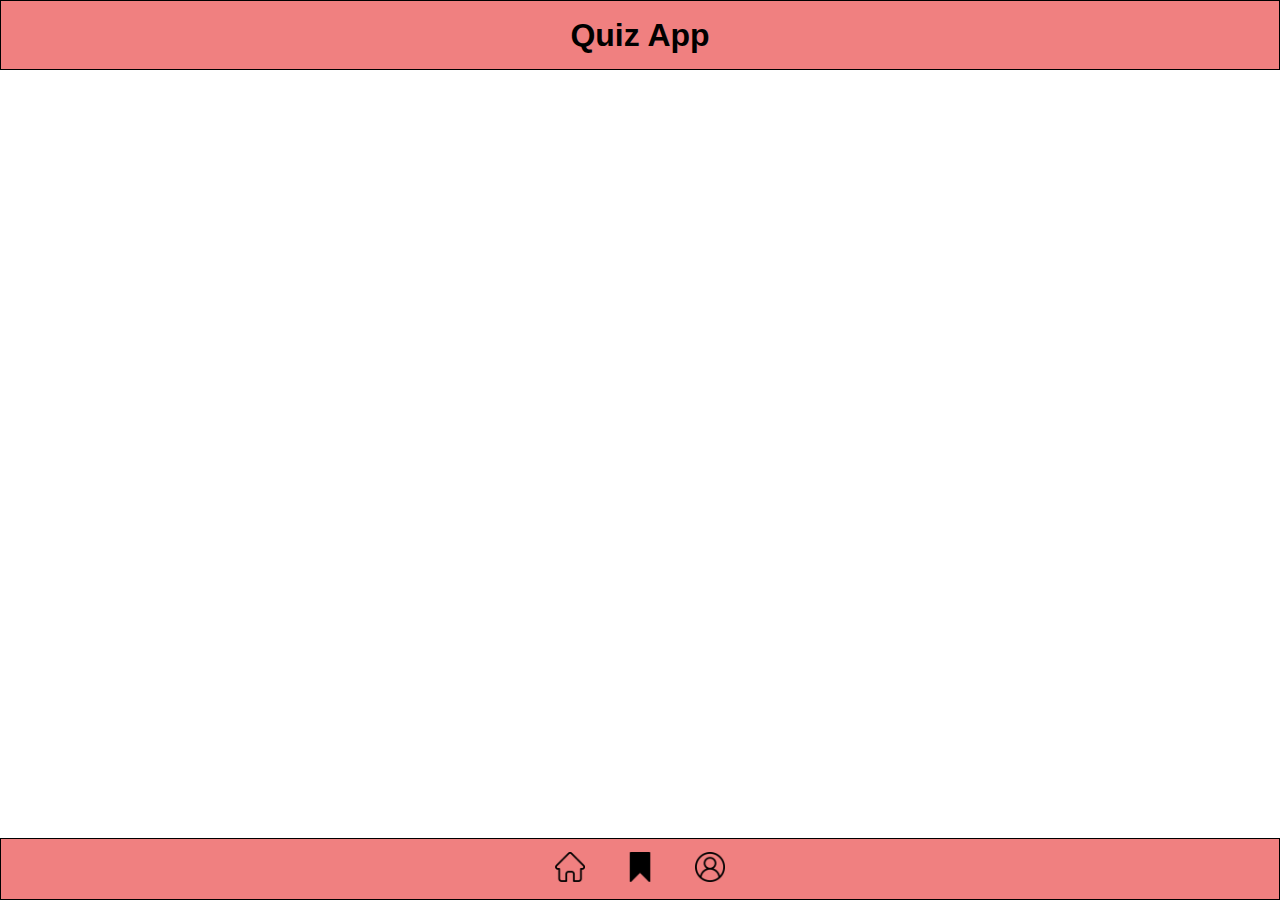
==== bookmarks.html @ 43727025 "updated bookmark-page and linked it to home-page" ====
<!DOCTYPE html>
<html lang="en">
  <head>
    <meta charset="UTF-8" />
    <meta name="viewport" content="width=device-width, initial-scale=1.0" />
    <title>Quiz App: Bookmarks</title>
    <link rel="stylesheet" href="styles.css" />
  </head>

  <body>
    <header>
      <h1>Quiz App</h1>
    </header>

    <main role="main">
      <!----------- BOOKMARKED QUESTION CARDS CONTAINER ----------->
      <section class="question-container">
        <!----------- BOOKMARKED QUESTION CARDS LIST ----------->
        <ul class="cards">
          <!-- Hier sollen die bookmarks hinzugefügt werden -->
        </ul>
      </section>
    </main>

    <footer class="footer" role="footer">
      <nav class="footer-nav" role="navigation">
        <ul>
          <li>
            <a href="index.html">
              <img
                src="./img/home.png"
                alt="home icon"
                role="home"
                aria-label="switch to home"
            /></a>
          </li>
          <li>
            <a href="bookmarks.html">
              <img
                src="./img/bookmark_filled.png"
                alt="bookmark icon"
                role="bookmarks"
            /></a>
          </li>
          <li>
            <a href="profile.html">
              <img
                src="./img/profile.png"
                alt="profile icon"
                role="profile"
                aria-label="switch to profile"
            /></a>
          </li>
        </ul>
      </nav>
    </footer>
  </body>
</html>
---- styles.css ----
@import "/global.css";
@import "/components/header.css";
@import "/components/navigation.css";
@import "/components/button.css";
@import "/components/card.css";
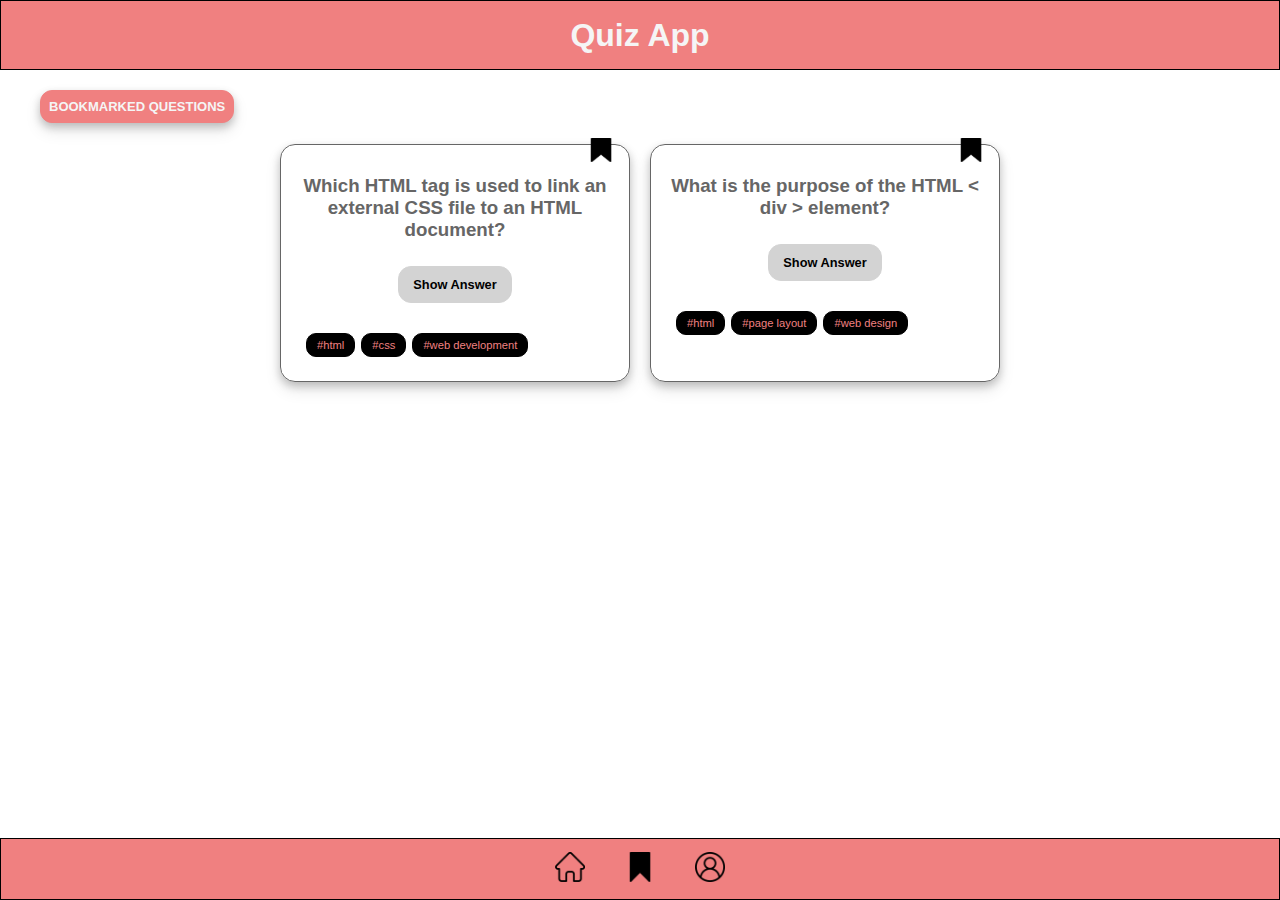
==== commit 8cd59017: "updated whole app" ====
--- a/bookmarks.html
+++ b/bookmarks.html
@@ -3,7 +3,7 @@
   <head>
     <meta charset="UTF-8" />
     <meta name="viewport" content="width=device-width, initial-scale=1.0" />
-    <title>Quiz App: Bookmarks</title>
+    <title>Quiz App | Bookmarks</title>
     <link rel="stylesheet" href="styles.css" />
   </head>
 
@@ -13,11 +13,65 @@
     </header>
 
     <main role="main">
+      <div class="h2-container">
+        <h2>BOOKMARKED QUESTIONS</h2>
+      </div>
+
       <!----------- BOOKMARKED QUESTION CARDS CONTAINER ----------->
       <section class="question-container">
         <!----------- BOOKMARKED QUESTION CARDS LIST ----------->
         <ul class="cards">
-          <!-- Hier sollen die bookmarks hinzugefügt werden -->
+          <!-- BOOKMARKED CARD 1 -->
+          <li class="card">
+            <button class="bookmark" aria-label="bookmark this question">
+              <img src="./img/bookmark_filled.png" alt="bookmark icon" />
+            </button>
+
+            <h3 class="card-question">
+              Which HTML tag is used to link an external CSS file to an HTML
+              document?
+            </h3>
+            <button
+              class="button button--show-answer"
+              role="button"
+              aria-label="Show Answer"
+            >
+              Show Answer
+            </button>
+            <p class="card-answer">< link ></p>
+            <ul class="categories">
+              <li>#html</li>
+              <li>#css</li>
+              <li>#web development</li>
+            </ul>
+          </li>
+
+          <!-- BOOKMARKED CARD 2 -->
+          <li class="card">
+            <button class="bookmark" aria-label="bookmark this question">
+              <img src="./img/bookmark_filled.png" alt="bookmark icon" />
+            </button>
+
+            <h3 class="card-question">
+              What is the purpose of the HTML < div > element?
+            </h3>
+            <button
+              class="button button--show-answer"
+              role="button"
+              aria-label="Show Answer"
+            >
+              Show Answer
+            </button>
+            <p class="card-answer">
+              It is a container element used to group and style content
+              together.
+            </p>
+            <ul class="categories">
+              <li>#html</li>
+              <li>#page layout</li>
+              <li>#web design</li>
+            </ul>
+          </li>
         </ul>
       </section>
     </main>
--- a/styles.css
+++ b/styles.css
@@ -3,3 +3,4 @@
 @import "/components/navigation.css";
 @import "/components/button.css";
 @import "/components/card.css";
+@import "/components/profile.css";
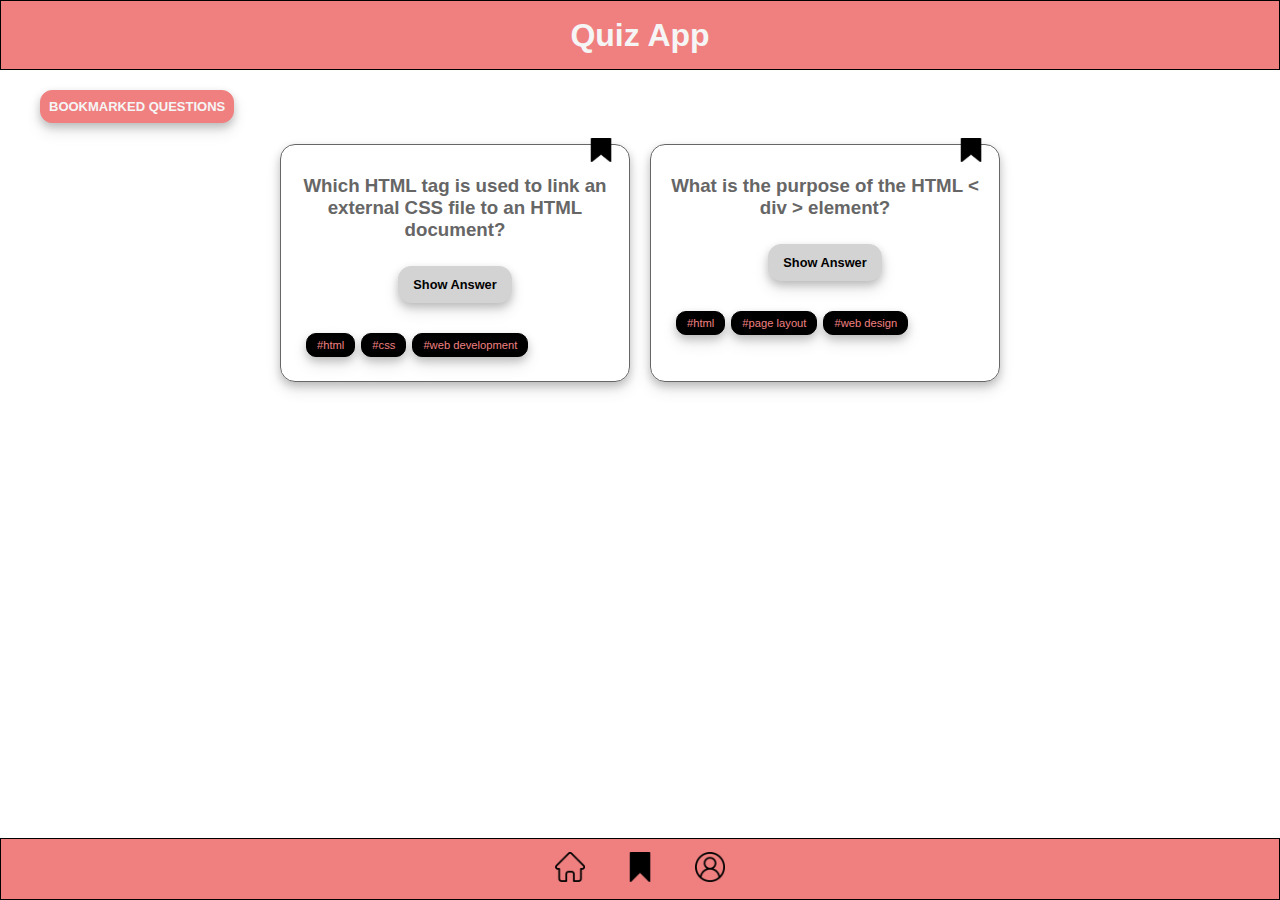
==== commit 402aecd3: "added f*ckng dark mode-function" ====
--- a/bookmarks.html
+++ b/bookmarks.html
@@ -5,9 +5,10 @@
     <meta name="viewport" content="width=device-width, initial-scale=1.0" />
     <title>Quiz App | Bookmarks</title>
     <link rel="stylesheet" href="styles.css" />
+    <script src="./index.js" defer></script>
   </head>
 
-  <body>
+  <body data-js="body">
     <header>
       <h1>Quiz App</h1>
     </header>
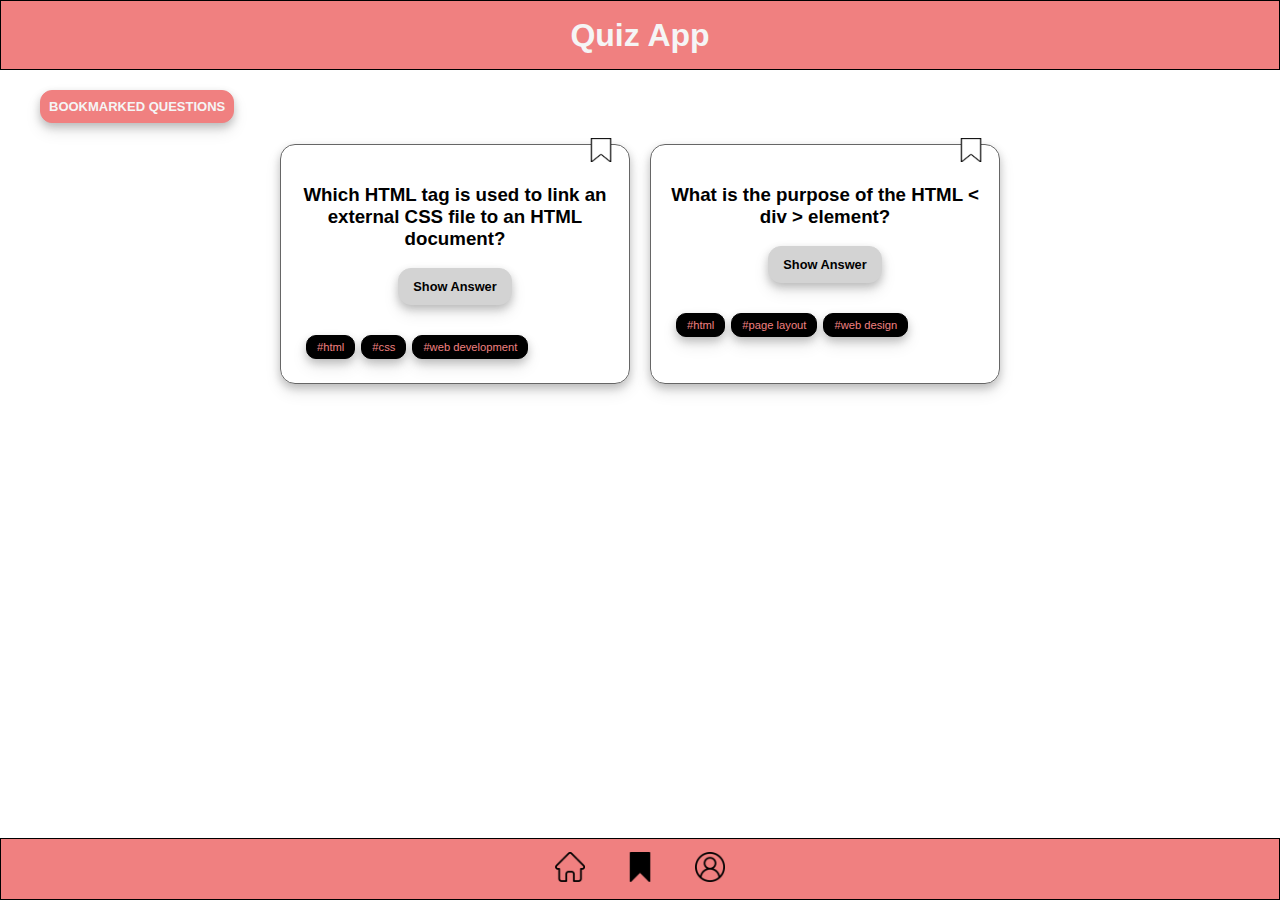
==== commit 9c2c3426: "added js function to bookmark icon" ====
--- a/bookmarks.html
+++ b/bookmarks.html
@@ -25,7 +25,12 @@
           <!-- BOOKMARKED CARD 1 -->
           <li class="card">
             <button class="bookmark" aria-label="bookmark this question">
-              <img src="./img/bookmark_filled.png" alt="bookmark icon" />
+              <img
+                src="./img/bookmark.png"
+                alt="bookmark icon"
+                class="bookmark-icon"
+                data-js="bookmark-icon"
+              />
             </button>
 
             <h3 class="card-question">
@@ -50,7 +55,12 @@
           <!-- BOOKMARKED CARD 2 -->
           <li class="card">
             <button class="bookmark" aria-label="bookmark this question">
-              <img src="./img/bookmark_filled.png" alt="bookmark icon" />
+              <img
+                src="./img/bookmark.png"
+                alt="bookmark icon"
+                class="bookmark-icon"
+                data-js="bookmark-icon"
+              />
             </button>
 
             <h3 class="card-question">
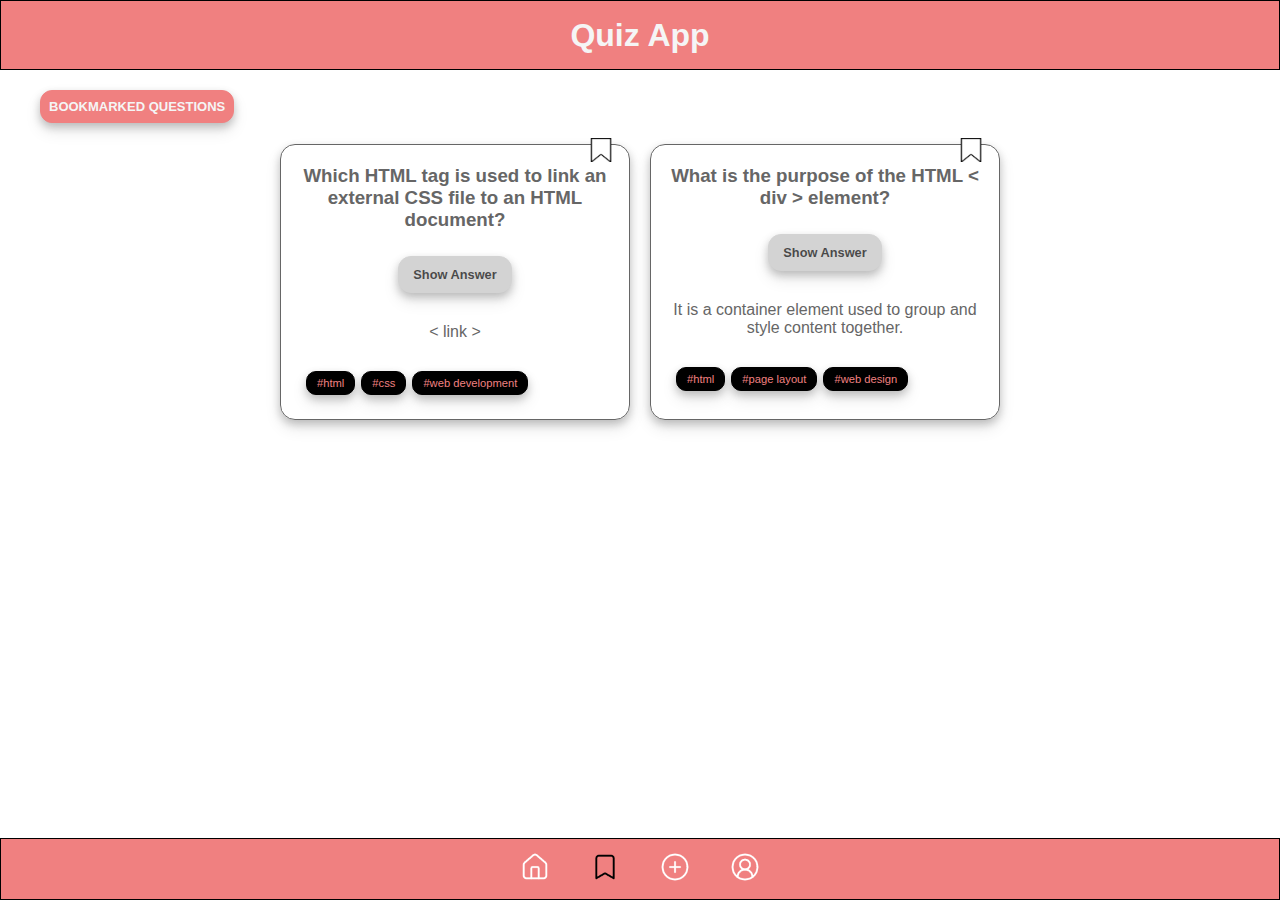
==== commit 6e17d69c: "added form.html w/ css w/o js" ====
--- a/bookmarks.html
+++ b/bookmarks.html
@@ -93,7 +93,7 @@
           <li>
             <a href="index.html">
               <img
-                src="./img/home.png"
+                src="./img/home_white.png"
                 alt="home icon"
                 role="home"
                 aria-label="switch to home"
@@ -102,15 +102,24 @@
           <li>
             <a href="bookmarks.html">
               <img
-                src="./img/bookmark_filled.png"
+                src="./img/bookmark_black.png"
                 alt="bookmark icon"
                 role="bookmarks"
             /></a>
           </li>
           <li>
+            <a href="form.html">
+              <img
+                src="./img/plus_white.png"
+                alt="create icon"
+                role="create cards"
+                aria-label="switch to create cards"
+            /></a>
+          </li>
+          <li>
             <a href="profile.html">
               <img
-                src="./img/profile.png"
+                src="./img/profile_white.png"
                 alt="profile icon"
                 role="profile"
                 aria-label="switch to profile"
--- a/styles.css
+++ b/styles.css
@@ -4,3 +4,4 @@
 @import "/components/button.css";
 @import "/components/card.css";
 @import "/components/profile.css";
+@import "/components/form.css";
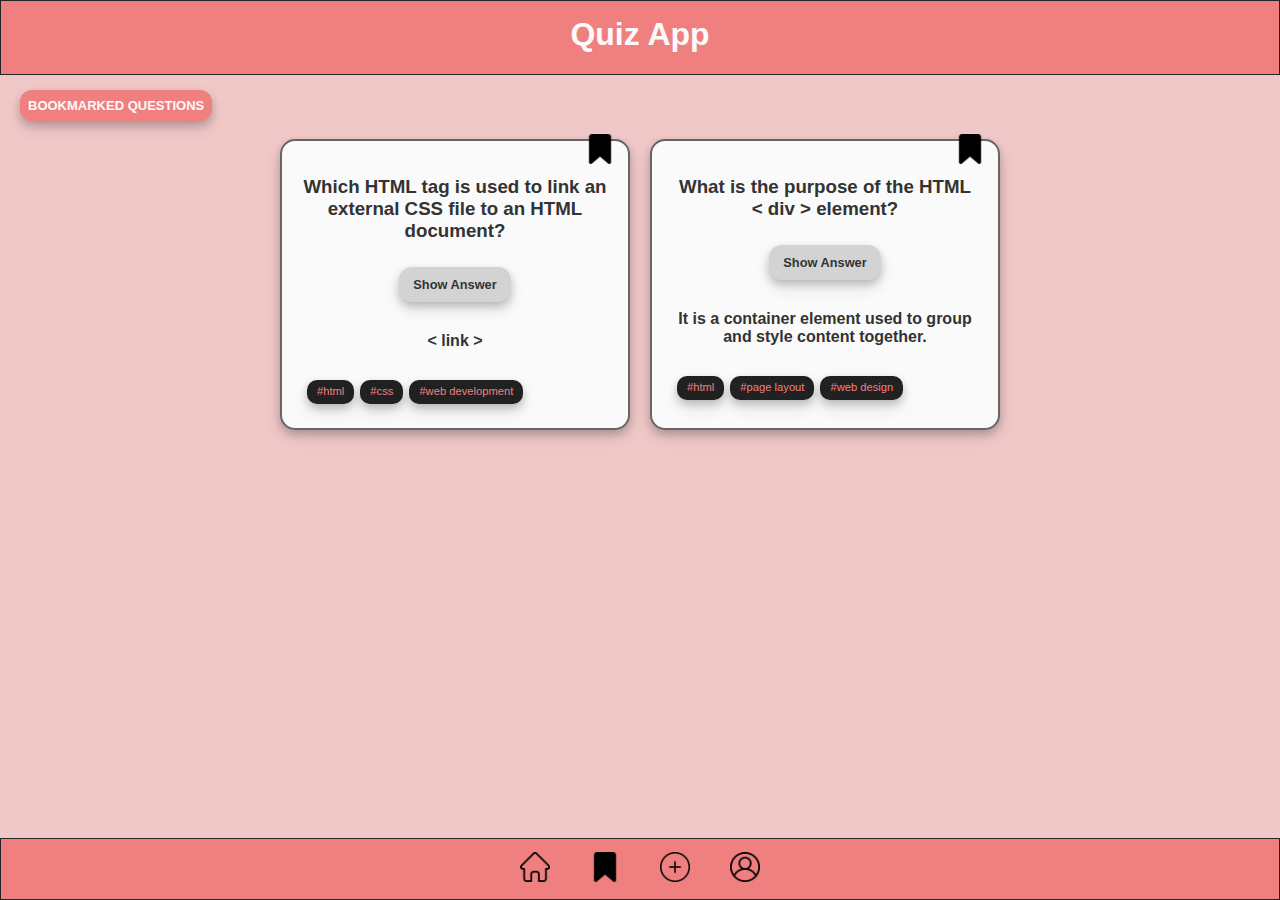
==== commit 2cc2fe13: "added dark mode to profile page and updated colors" ====
--- a/bookmarks.html
+++ b/bookmarks.html
@@ -26,7 +26,7 @@
           <li class="card">
             <button class="bookmark" aria-label="bookmark this question">
               <img
-                src="./img/bookmark.png"
+                src="./img/bookmark_filled.png"
                 alt="bookmark icon"
                 class="bookmark-icon"
                 data-js="bookmark-icon"
@@ -56,7 +56,7 @@
           <li class="card">
             <button class="bookmark" aria-label="bookmark this question">
               <img
-                src="./img/bookmark.png"
+                src="./img/bookmark_filled.png"
                 alt="bookmark icon"
                 class="bookmark-icon"
                 data-js="bookmark-icon"
@@ -93,7 +93,7 @@
           <li>
             <a href="index.html">
               <img
-                src="./img/home_white.png"
+                src="./img/home_transparent.png"
                 alt="home icon"
                 role="home"
                 aria-label="switch to home"
@@ -102,7 +102,7 @@
           <li>
             <a href="bookmarks.html">
               <img
-                src="./img/bookmark_black.png"
+                src="./img/bookmark_filled.png"
                 alt="bookmark icon"
                 role="bookmarks"
             /></a>
@@ -110,7 +110,7 @@
           <li>
             <a href="form.html">
               <img
-                src="./img/plus_white.png"
+                src="./img/plus_transparent.png"
                 alt="create icon"
                 role="create cards"
                 aria-label="switch to create cards"
@@ -119,7 +119,7 @@
           <li>
             <a href="profile.html">
               <img
-                src="./img/profile_white.png"
+                src="./img/profile_transparent.png"
                 alt="profile icon"
                 role="profile"
                 aria-label="switch to profile"
